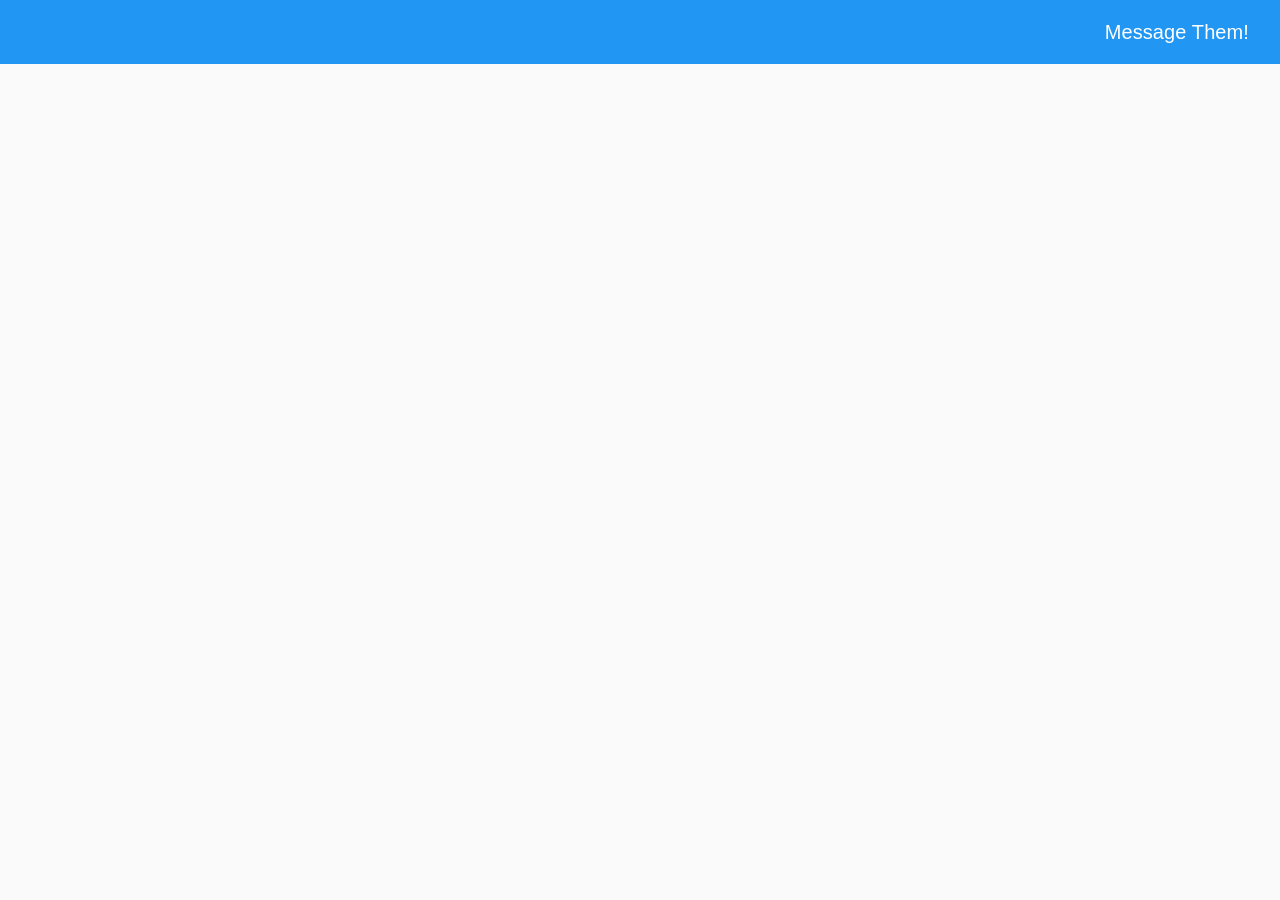
==== material-start/app/index.html @ 6c5d28f3 "rough implementation: home page created with form inputs" ====
<!DOCTYPE html>
<html lang="en" >
  <head>
    <title>DB</title>
    <meta charset="utf-8">
    <meta http-equiv="X-UA-Compatible" content="IE=edge">
    <meta name="description" content="">
    <meta name="viewport" content="initial-scale=1, maximum-scale=1, user-scalable=no" />

    <!--<link rel='stylesheet' href='http://fonts.googleapis.com/css?family=Roboto:400,500,700,400italic'>-->
    <link rel="stylesheet" href="assets/font.css">
    <link rel="stylesheet" href="../node_modules/angular-material/angular-material.css">
    <link rel="stylesheet" href="assets/app.css">
    <link rel="stylesheet" href="bower_components/font-awesome/css/font-awesome.min.css" type="text/css">
    <link rel="stylesheet" href="bower_components/bootstrap/dist/css/bootstrap.min.css" type="text/css">
    <!--<link rel="stylesheet" href="http://maxcdn.bootstrapcdn.com/bootstrap/3.3.6/css/bootstrap.min.css">-->
    <link rel="stylesheet" href="assets/bootstrap.min.css">
    <link rel="stylesheet" href="assets/material.css">

    <script src="bower_components/cropper/cropper.js"></script>
    <script src="assets/jquery.min.js"></script>
    <script src="assets/bootstrap.min.js"></script>
    <!--<script src="https://ajax.googleapis.com/ajax/libs/jquery/1.12.2/jquery.min.js"></script>-->
    <!--<script src="http://maxcdn.bootstrapcdn.com/bootstrap/3.3.6/js/bootstrap.min.js"></script>-->


    <style type="text/css">
        /**
         * Hide when Angular is not yet loaded and initialized
         */
        [ng\:cloak], [ng-cloak], [data-ng-cloak], [x-ng-cloak], .ng-cloak, .x-ng-cloak {
          display: none !important;
        }
    </style>
  </head>

  <body ng-app="myApp" layout="column" ng-controller="UserController as user" ng-cloak>
  <navbar></navbar>
    <div flex layout="row">
      <!-- <left-sidebar></left-sidebar> -->

      <md-content style="position:relative;" flex="100" id="main-content">
        <div ng-view> </div>

      </md-content>

    </div>

  </body>

  <script src="../node_modules/angular/angular.js"></script>
  <script src="../node_modules/angular-animate/angular-animate.js"></script>
  <script src="../node_modules/angular-aria/angular-aria.js"></script>
  <script src="../node_modules/angular/spin.js"></script>
  <script type="text/javascript" src="../node_modules/angular-material/angular-material.js"></script>
  <script src="./src/users/Users.js"></script>
  <script src="./src/home_page/controller/UserController.js"></script>
  <script src="./src/users/UserService.js"></script>
  <script src="./src/userProvider.js"></script>
  <script src="./src/navBarDirective.js"></script>
  <script src="bower_components/angular-route/angular-route.js"></script>

  <script type="text/javascript">

          angular
              .module('myApp', ['ngMaterial', 'users'])
              .config(function($mdThemingProvider, $mdIconProvider){

                  $mdIconProvider
                      .defaultIconSet("./assets/svg/avatars.svg", 128)
                      .icon("menu"       , "./assets/svg/menu.svg"        , 24)
                      .icon("share"      , "./assets/svg/share.svg"       , 24)
                      .icon("google_plus", "./assets/svg/google_plus.svg" , 512)
                      .icon("hangouts"   , "./assets/svg/hangouts.svg"    , 512)
                      .icon("twitter"    , "./assets/svg/twitter.svg"     , 512)
                      .icon("phone"      , "./assets/svg/phone.svg"       , 512);

                      $mdThemingProvider.theme('default')
                          .primaryPalette('blue')
                          .accentPalette('red');

              });

  </script>


</html>
---- material-start/app/assets/font.css ----
/* cyrillic-ext */
@font-face {
  font-family: 'Roboto';
  font-style: normal;
  font-weight: 400;
  src: local('Roboto'), local('Roboto-Regular'), url(http://fonts.gstatic.com/s/roboto/v15/sTdaA6j0Psb920Vjv-mrzH-_kf6ByYO6CLYdB4HQE-Y.woff2) format('woff2');
  unicode-range: U+0460-052F, U+20B4, U+2DE0-2DFF, U+A640-A69F;
}
/* cyrillic */
@font-face {
  font-family: 'Roboto';
  font-style: normal;
  font-weight: 400;
  src: local('Roboto'), local('Roboto-Regular'), url(http://fonts.gstatic.com/s/roboto/v15/uYECMKoHcO9x1wdmbyHIm3-_kf6ByYO6CLYdB4HQE-Y.woff2) format('woff2');
  unicode-range: U+0400-045F, U+0490-0491, U+04B0-04B1, U+2116;
}
/* greek-ext */
@font-face {
  font-family: 'Roboto';
  font-style: normal;
  font-weight: 400;
  src: local('Roboto'), local('Roboto-Regular'), url(http://fonts.gstatic.com/s/roboto/v15/tnj4SB6DNbdaQnsM8CFqBX-_kf6ByYO6CLYdB4HQE-Y.woff2) format('woff2');
  unicode-range: U+1F00-1FFF;
}
/* greek */
@font-face {
  font-family: 'Roboto';
  font-style: normal;
  font-weight: 400;
  src: local('Roboto'), local('Roboto-Regular'), url(http://fonts.gstatic.com/s/roboto/v15/_VYFx-s824kXq_Ul2BHqYH-_kf6ByYO6CLYdB4HQE-Y.woff2) format('woff2');
  unicode-range: U+0370-03FF;
}
/* vietnamese */
@font-face {
  font-family: 'Roboto';
  font-style: normal;
  font-weight: 400;
  src: local('Roboto'), local('Roboto-Regular'), url(http://fonts.gstatic.com/s/roboto/v15/NJ4vxlgWwWbEsv18dAhqnn-_kf6ByYO6CLYdB4HQE-Y.woff2) format('woff2');
  unicode-range: U+0102-0103, U+1EA0-1EF9, U+20AB;
}
/* latin-ext */
@font-face {
  font-family: 'Roboto';
  font-style: normal;
  font-weight: 400;
  src: local('Roboto'), local('Roboto-Regular'), url(http://fonts.gstatic.com/s/roboto/v15/Ks_cVxiCiwUWVsFWFA3Bjn-_kf6ByYO6CLYdB4HQE-Y.woff2) format('woff2');
  unicode-range: U+0100-024F, U+1E00-1EFF, U+20A0-20AB, U+20AD-20CF, U+2C60-2C7F, U+A720-A7FF;
}
/* latin */
@font-face {
  font-family: 'Roboto';
  font-style: normal;
  font-weight: 400;
  src: local('Roboto'), local('Roboto-Regular'), url(http://fonts.gstatic.com/s/roboto/v15/oMMgfZMQthOryQo9n22dcuvvDin1pK8aKteLpeZ5c0A.woff2) format('woff2');
  unicode-range: U+0000-00FF, U+0131, U+0152-0153, U+02C6, U+02DA, U+02DC, U+2000-206F, U+2074, U+20AC, U+2212, U+2215, U+E0FF, U+EFFD, U+F000;
}
/* cyrillic-ext */
@font-face {
  font-family: 'Roboto';
  font-style: normal;
  font-weight: 500;
  src: local('Roboto Medium'), local('Roboto-Medium'), url(http://fonts.gstatic.com/s/roboto/v15/ZLqKeelYbATG60EpZBSDy4X0hVgzZQUfRDuZrPvH3D8.woff2) format('woff2');
  unicode-range: U+0460-052F, U+20B4, U+2DE0-2DFF, U+A640-A69F;
}
/* cyrillic */
@font-face {
  font-family: 'Roboto';
  font-style: normal;
  font-weight: 500;
  src: local('Roboto Medium'), local('Roboto-Medium'), url(http://fonts.gstatic.com/s/roboto/v15/oHi30kwQWvpCWqAhzHcCSIX0hVgzZQUfRDuZrPvH3D8.woff2) format('woff2');
  unicode-range: U+0400-045F, U+0490-0491, U+04B0-04B1, U+2116;
}
/* greek-ext */
@font-face {
  font-family: 'Roboto';
  font-style: normal;
  font-weight: 500;
  src: local('Roboto Medium'), local('Roboto-Medium'), url(http://fonts.gstatic.com/s/roboto/v15/rGvHdJnr2l75qb0YND9NyIX0hVgzZQUfRDuZrPvH3D8.woff2) format('woff2');
  unicode-range: U+1F00-1FFF;
}
/* greek */
@font-face {
  font-family: 'Roboto';
  font-style: normal;
  font-weight: 500;
  src: local('Roboto Medium'), local('Roboto-Medium'), url(http://fonts.gstatic.com/s/roboto/v15/mx9Uck6uB63VIKFYnEMXrYX0hVgzZQUfRDuZrPvH3D8.woff2) format('woff2');
  unicode-range: U+0370-03FF;
}
/* vietnamese */
@font-face {
  font-family: 'Roboto';
  font-style: normal;
  font-weight: 500;
  src: local('Roboto Medium'), local('Roboto-Medium'), url(http://fonts.gstatic.com/s/roboto/v15/mbmhprMH69Zi6eEPBYVFhYX0hVgzZQUfRDuZrPvH3D8.woff2) format('woff2');
  unicode-range: U+0102-0103, U+1EA0-1EF9, U+20AB;
}
/* latin-ext */
@font-face {
  font-family: 'Roboto';
  font-style: normal;
  font-weight: 500;
  src: local('Roboto Medium'), local('Roboto-Medium'), url(http://fonts.gstatic.com/s/roboto/v15/oOeFwZNlrTefzLYmlVV1UIX0hVgzZQUfRDuZrPvH3D8.woff2) format('woff2');
  unicode-range: U+0100-024F, U+1E00-1EFF, U+20A0-20AB, U+20AD-20CF, U+2C60-2C7F, U+A720-A7FF;
}
/* latin */
@font-face {
  font-family: 'Roboto';
  font-style: normal;
  font-weight: 500;
  src: local('Roboto Medium'), local('Roboto-Medium'), url(http://fonts.gstatic.com/s/roboto/v15/RxZJdnzeo3R5zSexge8UUZBw1xU1rKptJj_0jans920.woff2) format('woff2');
  unicode-range: U+0000-00FF, U+0131, U+0152-0153, U+02C6, U+02DA, U+02DC, U+2000-206F, U+2074, U+20AC, U+2212, U+2215, U+E0FF, U+EFFD, U+F000;
}
/* cyrillic-ext */
@font-face {
  font-family: 'Roboto';
  font-style: normal;
  font-weight: 700;
  src: local('Roboto Bold'), local('Roboto-Bold'), url(http://fonts.gstatic.com/s/roboto/v15/77FXFjRbGzN4aCrSFhlh3oX0hVgzZQUfRDuZrPvH3D8.woff2) format('woff2');
  unicode-range: U+0460-052F, U+20B4, U+2DE0-2DFF, U+A640-A69F;
}
/* cyrillic */
@font-face {
  font-family: 'Roboto';
  font-style: normal;
  font-weight: 700;
  src: local('Roboto Bold'), local('Roboto-Bold'), url(http://fonts.gstatic.com/s/roboto/v15/isZ-wbCXNKAbnjo6_TwHToX0hVgzZQUfRDuZrPvH3D8.woff2) format('woff2');
  unicode-range: U+0400-045F, U+0490-0491, U+04B0-04B1, U+2116;
}
/* greek-ext */
@font-face {
  font-family: 'Roboto';
  font-style: normal;
  font-weight: 700;
  src: local('Roboto Bold'), local('Roboto-Bold'), url(http://fonts.gstatic.com/s/roboto/v15/UX6i4JxQDm3fVTc1CPuwqoX0hVgzZQUfRDuZrPvH3D8.woff2) format('woff2');
  unicode-range: U+1F00-1FFF;
}
/* greek */
@font-face {
  font-family: 'Roboto';
  font-style: normal;
  font-weight: 700;
  src: local('Roboto Bold'), local('Roboto-Bold'), url(http://fonts.gstatic.com/s/roboto/v15/jSN2CGVDbcVyCnfJfjSdfIX0hVgzZQUfRDuZrPvH3D8.woff2) format('woff2');
  unicode-range: U+0370-03FF;
}
/* vietnamese */
@font-face {
  font-family: 'Roboto';
  font-style: normal;
  font-weight: 700;
  src: local('Roboto Bold'), local('Roboto-Bold'), url(http://fonts.gstatic.com/s/roboto/v15/PwZc-YbIL414wB9rB1IAPYX0hVgzZQUfRDuZrPvH3D8.woff2) format('woff2');
  unicode-range: U+0102-0103, U+1EA0-1EF9, U+20AB;
}
/* latin-ext */
@font-face {
  font-family: 'Roboto';
  font-style: normal;
  font-weight: 700;
  src: local('Roboto Bold'), local('Roboto-Bold'), url(http://fonts.gstatic.com/s/roboto/v15/97uahxiqZRoncBaCEI3aW4X0hVgzZQUfRDuZrPvH3D8.woff2) format('woff2');
  unicode-range: U+0100-024F, U+1E00-1EFF, U+20A0-20AB, U+20AD-20CF, U+2C60-2C7F, U+A720-A7FF;
}
/* latin */
@font-face {
  font-family: 'Roboto';
  font-style: normal;
  font-weight: 700;
  src: local('Roboto Bold'), local('Roboto-Bold'), url(http://fonts.gstatic.com/s/roboto/v15/d-6IYplOFocCacKzxwXSOJBw1xU1rKptJj_0jans920.woff2) format('woff2');
  unicode-range: U+0000-00FF, U+0131, U+0152-0153, U+02C6, U+02DA, U+02DC, U+2000-206F, U+2074, U+20AC, U+2212, U+2215, U+E0FF, U+EFFD, U+F000;
}
/* cyrillic-ext */
@font-face {
  font-family: 'Roboto';
  font-style: italic;
  font-weight: 400;
  src: local('Roboto Italic'), local('Roboto-Italic'), url(http://fonts.gstatic.com/s/roboto/v15/WxrXJa0C3KdtC7lMafG4dRkAz4rYn47Zy2rvigWQf6w.woff2) format('woff2');
  unicode-range: U+0460-052F, U+20B4, U+2DE0-2DFF, U+A640-A69F;
}
/* cyrillic */
@font-face {
  font-family: 'Roboto';
  font-style: italic;
  font-weight: 400;
  src: local('Roboto Italic'), local('Roboto-Italic'), url(http://fonts.gstatic.com/s/roboto/v15/OpXUqTo0UgQQhGj_SFdLWBkAz4rYn47Zy2rvigWQf6w.woff2) format('woff2');
  unicode-range: U+0400-045F, U+0490-0491, U+04B0-04B1, U+2116;
}
/* greek-ext */
@font-face {
  font-family: 'Roboto';
  font-style: italic;
  font-weight: 400;
  src: local('Roboto Italic'), local('Roboto-Italic'), url(http://fonts.gstatic.com/s/roboto/v15/1hZf02POANh32k2VkgEoUBkAz4rYn47Zy2rvigWQf6w.woff2) format('woff2');
  unicode-range: U+1F00-1FFF;
}
/* greek */
@font-face {
  font-family: 'Roboto';
  font-style: italic;
  font-weight: 400;
  src: local('Roboto Italic'), local('Roboto-Italic'), url(http://fonts.gstatic.com/s/roboto/v15/cDKhRaXnQTOVbaoxwdOr9xkAz4rYn47Zy2rvigWQf6w.woff2) format('woff2');
  unicode-range: U+0370-03FF;
}
/* vietnamese */
@font-face {
  font-family: 'Roboto';
  font-style: italic;
  font-weight: 400;
  src: local('Roboto Italic'), local('Roboto-Italic'), url(http://fonts.gstatic.com/s/roboto/v15/K23cxWVTrIFD6DJsEVi07RkAz4rYn47Zy2rvigWQf6w.woff2) format('woff2');
  unicode-range: U+0102-0103, U+1EA0-1EF9, U+20AB;
}
/* latin-ext */
@font-face {
  font-family: 'Roboto';
  font-style: italic;
  font-weight: 400;
  src: local('Roboto Italic'), local('Roboto-Italic'), url(http://fonts.gstatic.com/s/roboto/v15/vSzulfKSK0LLjjfeaxcREhkAz4rYn47Zy2rvigWQf6w.woff2) format('woff2');
  unicode-range: U+0100-024F, U+1E00-1EFF, U+20A0-20AB, U+20AD-20CF, U+2C60-2C7F, U+A720-A7FF;
}
/* latin */
@font-face {
  font-family: 'Roboto';
  font-style: italic;
  font-weight: 400;
  src: local('Roboto Italic'), local('Roboto-Italic'), url(http://fonts.gstatic.com/s/roboto/v15/vPcynSL0qHq_6dX7lKVByXYhjbSpvc47ee6xR_80Hnw.woff2) format('woff2');
  unicode-range: U+0000-00FF, U+0131, U+0152-0153, U+02C6, U+02DA, U+02DC, U+2000-206F, U+2074, U+20AC, U+2212, U+2215, U+E0FF, U+EFFD, U+F000;
}
---- material-start/app/assets/app.css ----
html, body {
  font-family: 'Roboto', sans-serif;
  font-size:14px;
  height:100%;
  margin: 0px;
  padding: 0px;
  scrollbar-base-color:pink;
}


/* Toolbar area */

.menu {
  background-color: transparent;
  border: none;
  height: 38px;
  margin: 16px;
  width: 36px;
}


md-toolbar h3 {
  margin: auto;
  font-weight: 500;
}

/* Sidenav area */

md-list-item > button {
  width:100%;
  text-align:left !important;
}

  md-list .md-button.selected {
    color: #03a9f4;
  }

  md-sidenav  md-list {
    padding: 0px 0px 8px 0px;
  }


/* Primary content area */

#content {
  overflow: hidden;
}

#content  {
  padding-left: 40px;
  padding-right: 40px;
  padding-top: 5px;
}

#content .md-button.share {
  background-color: transparent;
  border: none;
  width: 48px;
  height: 48px;
  margin: 8px auto 16px 0;
  position: absolute;
  top: 10px;
  right: 25px;
}

#content md-icon.avatar {
  margin-top: 10px;
}

#content .md-button.share > md-icon {
  fill:black;
  width:36px;
  height:36px;
}

md-button.menuBtn > md-icon {
  fill:white;
  width:24px;
  height:24px;
}

#content .md-button.share:active > md-icon {
  background-color: #dadada;
  border-radius: 75%;
  padding:4px;
  transition: all 100ms ease-out 30ms;
}

#content img {
  display: block;
  height: auto;
  max-width: 500px;
}

/* Utils */

.content-wrapper {
  position: relative;
}

/* Typography support coming in 0.8.0 */

md-toolbar h1 {
  font-size: 1.250em;
  font-weight: 400;
}

.avatar {
  position: relative;
  width: 128px;
  height: 128px;
  border: 1px solid #ddd;
  border-radius: 50%;
  display: inline-block;
  overflow: hidden;
  margin: 0px;
  vertical-align: middle;
  zoom:0.70;
  transform: translateZ(0);
  -webkit-transform: scale(0.70);
  -moz-transform:scale(0.70);
}


md-bottom-sheet  md-icon {
  margin-right:20px;
}

span.name {
  font-weight: bold;
  font-size:1.1em;
  padding-left:5px;
}

.md-button.md-default-theme.md-accent, .md-button.md-accent {
    color: #1565c0;
    }

md-nav-bar.md-default-theme md-nav-ink-bar, md-nav-bar md-nav-ink-bar {
    color: #1565c0;
    background: #1565c0;
}

.chipsdemoContactChips md-content.autocomplete {
  min-height: 250px; }
  .chipsdemoContactChips md-content.autocomplete input {
    min-width: 400px; }
.chipsdemoContactChips .md-item-text.compact {
  padding-top: 8px;
  padding-bottom: 8px; }
.chipsdemoContactChips .contact-item {
  box-sizing: border-box; }
  .chipsdemoContactChips .contact-item.selected {
    opacity: 0.5; }
    .chipsdemoContactChips .contact-item.selected h3 {
      opacity: 0.5; }
  .chipsdemoContactChips .contact-item .md-list-item-text {
    padding: 14px 0;
    max-width: 190px; }
    .chipsdemoContactChips .contact-item .md-list-item-text h3 {
      margin: 0 !important;
      padding: 0;
      line-height: 1.2em !important; }
    .chipsdemoContactChips .contact-item .md-list-item-text h3, .chipsdemoContactChips .contact-item .md-list-item-text p {
      text-overflow: ellipsis;
      white-space: nowrap;
      overflow: hidden; }
  @media (min-width: 960px) {
    .chipsdemoContactChips .contact-item {
      float: left;
      width: 33%; } }
.chipsdemoContactChips md-contact-chips {
  margin-bottom: 10px; }
.chipsdemoContactChips .md-chips {
  padding: 5px 0 8px; }
.chipsdemoContactChips .fixedRows {
  height: 250px;
  overflow: hidden; }

  .md-contact-chips .md-chips md-chip .md-contact-avatar img {
  width:32px;
  }

  .checkboxdemoSelectAll .demo-legend {
    color: #3F51B5; }
  .checkboxdemoSelectAll .demo-fieldset {
    border-style: solid;
    border-width: 1px;
    height: 100%; }
  .checkboxdemoSelectAll .demo-select-all-checkboxes {
    padding-left: 30px; }

    md-checkbox ._md-label{
    width:100%;

    }

  #recent-calls:hover{
    color:#ffc107;
  }

  #recent-chats:hover{
      color:#ffc107;
    }

  #chat-conversation:hover{
    background-color:#eee;
  }

  .dialer-icons a{
    text-align: center;
  	float: left;
  	width: 38px;
  	height: 38px;
  	border: 1px solid #1565c0;
  	border-radius: 100%;
  	margin-right: 7px; /*space between*/

  }

  .dialer-icons a i{
  	font-size: 19px;
    line-height: 38px;
  	color: #909090;
  }

#callIcon{
    -webkit-transition: all 0.3s ease-in-out;
    -moz-transition: all 0.3s ease-in-out;
    -ms-transition: all 0.3s ease-in-out;
    -o-transition: all 0.3s ease-in-out;
    transition: all 0.3s ease-in-out;
}

#callIcon:hover{
    border:2px solid white;
}

#rocket{
position: relative;
-webkit-animation: mymove 5s infinite; /* Chrome, Safari, Opera */
animation: mymove 5s infinite;
}
/* Chrome, Safari, Opera */
@-webkit-keyframes mymove {
    from {left: 0px; bottom:0px;}
    to {left: 200px; bottom:400px;}
}

/* Standard syntax */
@keyframes mymove {
    from {left: 0px; bottom:0px;}
    to {left: 200px; bottom:400px;}
}

#contact-initial:hover{
    text-decoration:none;
}

#contacts-content{
    border-radius:8px;
    border: 1px solid #1565c0;
    margin-bottom:1%;
    overflow-x:hidden;
}

#contacts-card{
    background-color:white;
}

.flip-container:hover .flipper, .flip-container.hover .flipper, .flip-container.flip .flipper {
	transform: rotateY(180deg);
}

/* entire container, keeps perspective */
.flip-container {
	perspective: 1000px;
}
	/* flip the pane when hovered */
	.flip-container:hover .flipper, .flip-container.hover .flipper {
		transform: rotateY(180deg);
	}

.flip-container, .front, .back {

}

/* flip speed goes here */
.flipper {
	transition: 0.6s;
	transform-style: preserve-3d;

}

/* hide back of pane during swap */
.front, .back {
	backface-visibility: hidden;

}

/* front pane, placed above back */
.front {
	z-index: 2;
	/* for firefox 31 */
	transform: rotateY(0deg);
}

/* back, initially hidden pane */
.back {
	transform: rotateY(180deg);
}

/*Zoho */
#zoho-container{
    position: relative;
    display: inline-block;
    height: 1em; margin-top: -5%;
}

#zoho-icon{
    font-size: 16px;
}

#zoho-letter{
    font-size: 14px;
    left: 8.5%;
    top: 45%;
    font-family: sans-serif;
    font-weight: 700;
    text-align: center;
    position: absolute;
    color: white;
}

#dialer-circle:hover{
    border:2px solid #1565c0;
}

#dialer{
    margin-top:9px;
    width:30px;
    height:30px;
    -webkit-transition: all 0.3s ease-in-out;
    -moz-transition: all 0.3s ease-in-out;
    -ms-transition: all 0.3s ease-in-out;
    -o-transition: all 0.3s ease-in-out;
    transition: all 0.3s ease-in-out;
}

#dialer:hover{
    height:35px;
    width:35px;
}

#microphone{
    -webkit-transition: all 2.9s ease-in-out;
    -moz-transition: all 2.9s ease-in-out;
    -ms-transition: all 2.9s ease-in-out;
    -o-transition: all 2.9s ease-in-out;
    transition: all 2.9s ease-in-out;
}

#call-button md-icon{
    color:#1565c0;
    -webkit-transition: all 0.3s ease-in-out;
    -moz-transition: all 0.3s ease-in-out;
    -ms-transition: all 0.3s ease-in-out;
    -o-transition: all 0.3s ease-in-out;
    transition: all 0.3s ease-in-out;
}

#call-button md-icon:hover{
    color:#4caf50;
}

#call-button p{
    color:gray;
    -webkit-transition: all 0.3s ease-in-out;
    -moz-transition: all 0.3s ease-in-out;
    -ms-transition: all 0.3s ease-in-out;
    -o-transition: all 0.3s ease-in-out;
    transition: all 0.3s ease-in-out;
}

#call-button p:hover{
    color:#1565c0;
}

#dialer-image{
    width:35px;
    -webkit-transition: all 0.3s ease-in-out;
    -moz-transition: all 0.3s ease-in-out;
    -ms-transition: all 0.3s ease-in-out;
    -o-transition: all 0.3s ease-in-out;
    transition: all 0.3s ease-in-out;
}

#dialer-image:hover{
    width:40px;
}

#center-card{
    -webkit-transition: all 2s ease-in-out;
    -moz-transition: all 2s ease-in-out;
    -ms-transition: all 2s ease-in-out;
    -o-transition: all 2s ease-in-out;
    transition: all 2s ease-in-out;
}

.fade-in-out {
  transition: 0.5s ease all;
  -webkit-transition: 0.5s ease all;
}

.fade-in-out.ng-enter {
  opacity: 0;
}

.fade-in-out.ng-enter.ng-enter-active {
  opacity: 1;
}

.fade-in-out.ng-leave {
  opacity: 1;
}

.fade-in-out.ng-leave.ng-leave-active {
  opacity: 0;
}

$offset: 187;
$duration: 1.4s;

.spinner {
  animation: rotator $duration linear infinite;
}

@keyframes rotator {
  0% { transform: rotate(0deg); }
  100% { transform: rotate(270deg); }
}

.path {
  stroke-dasharray: $offset;
  stroke-dashoffset: 0;
  transform-origin: center;
  animation:
    dash $duration ease-in-out infinite,
    colors ($duration*4) ease-in-out infinite;
}

@keyframes colors {
	0% { stroke: #4285F4; }
	25% { stroke: #DE3E35; }
	50% { stroke: #F7C223; }
	75% { stroke: #1B9A59; }
  100% { stroke: #4285F4; }
}

@keyframes dash {
 0% { stroke-dashoffset: $offset; }
 50% {
   stroke-dashoffset: $offset/4;
   transform:rotate(135deg);
 }
 100% {
   stroke-dashoffset: $offset;
   transform:rotate(450deg);
 }
}


/* ICONS */

.list-unstyled {
	padding-left: 0;
	list-style: none;
}
.list-inline li {
	display: inline-block;
	padding-right: 5px;
	padding-left: 5px;
	margin-bottom: 10px;
}

/*---- Genral classes end -------*/

/*Change icons size here*/
.social-icons .fa {
	font-size: 1.2em;
}
/*Change icons circle size and color here*/
.social-icons .fa {
	width: 30px;
	height: 30px;
	line-height: 30px;
	text-align: center;
	color: #FFF;
	color: rgba(255, 255, 255, 0.8);
	-webkit-transition: all 0.3s ease-in-out;
	-moz-transition: all 0.3s ease-in-out;
	-ms-transition: all 0.3s ease-in-out;
	-o-transition: all 0.3s ease-in-out;
	transition: all 0.3s ease-in-out;
}

.social-icons.icon-circle .fa{
	border-radius: 50%;
}
.social-icons.icon-rounded .fa{
	border-radius:5px;
}
.social-icons.icon-flat .fa{
	border-radius: 0;
}

.social-icons .fa:hover, .social-icons .fa:active {
	color: #FFF;
	-webkit-box-shadow: 1px 1px 3px #333;
	-moz-box-shadow: 1px 1px 3px #333;
	box-shadow: 1px 1px 3px #333;
}
.social-icons.icon-zoom .fa:hover, .social-icons.icon-zoom .fa:active {
 	-webkit-transform: scale(1.1);
	-moz-transform: scale(1.1);
	-ms-transform: scale(1.1);
	-o-transform: scale(1.1);
	transform: scale(1.1);
}
.social-icons.icon-rotate .fa:hover, .social-icons.icon-rotate .fa:active {
	-webkit-transform: scale(1.1) rotate(360deg);
	-moz-transform: scale(1.1) rotate(360deg);
	-ms-transform: scale(1.1) rotate(360deg);
	-o-transform: scale(1.1) rotate(360deg);
	transform: scale(1.1) rotate(360deg);
}

.social-icons .fa-adn{background-color:#504e54;}
.social-icons .fa-apple{background-color:#aeb5c5;}
.social-icons .fa-android{background-color:#A5C63B;}
.social-icons .fa-bitbucket,.social-icons .fa-bitbucket-square{background-color:#003366;}
.social-icons .fa-bitcoin,.social-icons .fa-btc{background-color:#F7931A;}
.social-icons .fa-css3{background-color:#1572B7;}
.social-icons .fa-dribbble{background-color:#F46899;}
.social-icons .fa-dropbox{background-color:#018BD3;}
.social-icons .fa-facebook,.social-icons .fa-facebook-square{background-color:#3C599F;}
.social-icons .fa-flickr{background-color:#FF0084;}
.social-icons .fa-foursquare{background-color:#0086BE;}
.social-icons .fa-github,.social-icons .fa-github-alt,.social-icons .fa-github-square{background-color:#070709;}
.social-icons .fa-google-plus,.social-icons .fa-google-plus-square{background-color:#CF3D2E;}
.social-icons .fa-html5{background-color:#E54D26;}
.social-icons .fa-instagram{background-color:#A1755C;}
.social-icons .fa-linkedin,.social-icons .fa-linkedin-square{background-color:#0085AE;}
.social-icons .fa-linux{background-color:#FBC002;color:#333;}
.social-icons .fa-maxcdn{background-color:#F6AE1C;}
.social-icons .fa-pagelines{background-color:#241E20;color:#3984EA;}
.social-icons .fa-pinterest,.social-icons .fa-pinterest-square{background-color:#CC2127;}
.social-icons .fa-renren{background-color:#025DAC;}
.social-icons .fa-skype{background-color:#01AEF2;}
.social-icons .fa-stack-exchange{background-color:#245590;}
.social-icons .fa-stack-overflow{background-color:#FF7300;}
.social-icons .fa-trello{background-color:#265A7F;}
.social-icons .fa-tumblr,.social-icons .fa-tumblr-square{background-color:#314E6C;}
.social-icons .fa-twitter,.social-icons .fa-twitter-square{background-color:#32CCFE;}
.social-icons .fa-vimeo-square{background-color:#229ACC;}
.social-icons .fa-vk{background-color:#375474;}
.social-icons .fa-weibo{background-color:#D72B2B;}
.social-icons .fa-windows{background-color:#12B6F3;}
.social-icons .fa-xing,.social-icons .fa-xing-square{background-color:#00555C;}
.social-icons .fa-youtube,.social-icons .fa-youtube-play,.social-icons .fa-youtube-square{background-color:#C52F30;}
---- material-start/app/assets/material.css ----
.md-virtual-repeat-container.md-autocomplete-suggestions-container{
    z-index: 8000;
}
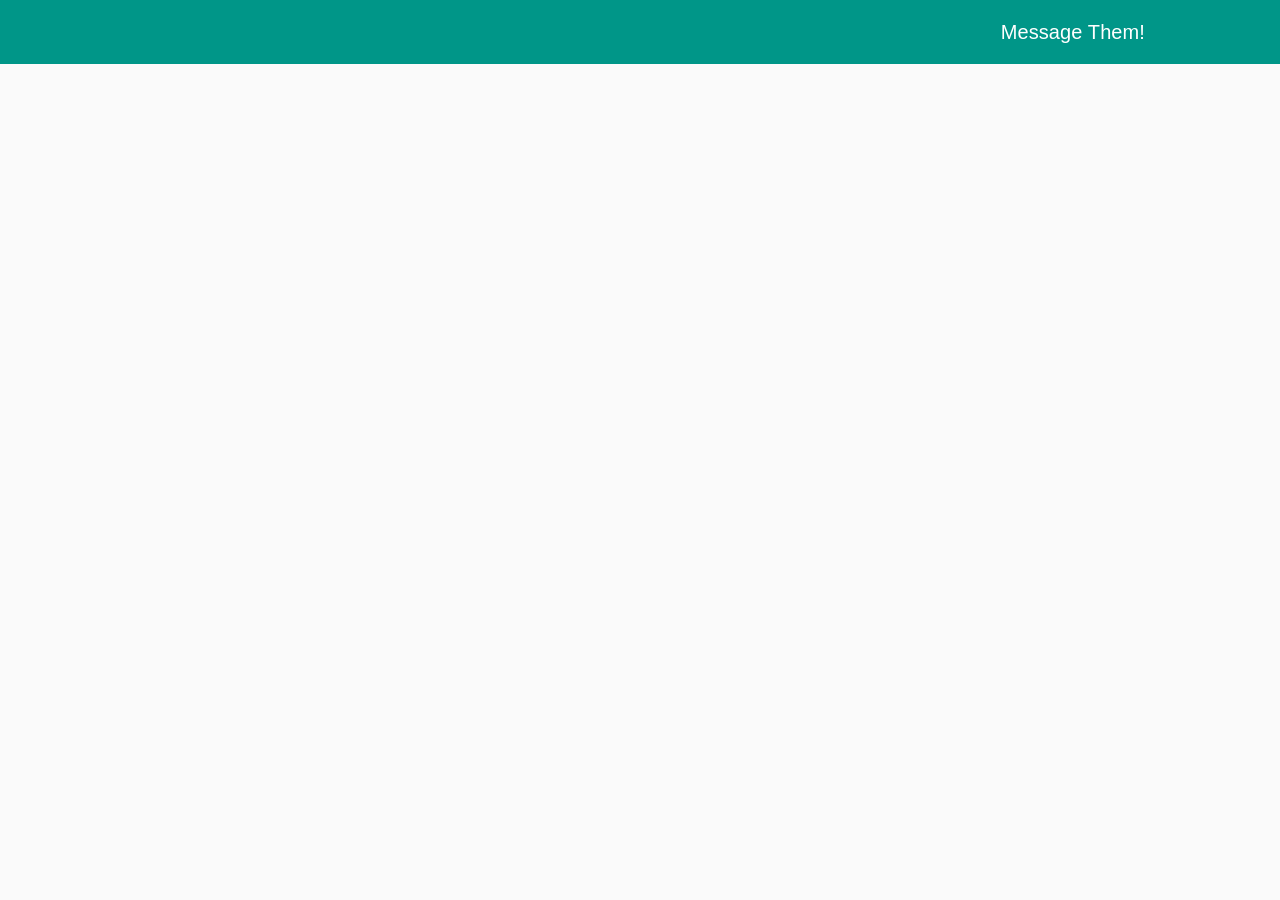
==== commit b9288d05: "button disabling and name/email/message validation" ====
--- a/material-start/app/index.html
+++ b/material-start/app/index.html
@@ -54,7 +54,7 @@
   <script src="../node_modules/angular/spin.js"></script>
   <script type="text/javascript" src="../node_modules/angular-material/angular-material.js"></script>
   <script src="./src/users/Users.js"></script>
-  <script src="./src/home_page/controller/UserController.js"></script>
+  <script src="./src/users/UserController.js"></script>
   <script src="./src/users/UserService.js"></script>
   <script src="./src/userProvider.js"></script>
   <script src="./src/navBarDirective.js"></script>
@@ -76,8 +76,8 @@
                       .icon("phone"      , "./assets/svg/phone.svg"       , 512);
 
                       $mdThemingProvider.theme('default')
-                          .primaryPalette('blue')
-                          .accentPalette('red');
+                          .primaryPalette('teal')
+                          .accentPalette('teal');
 
               });
 
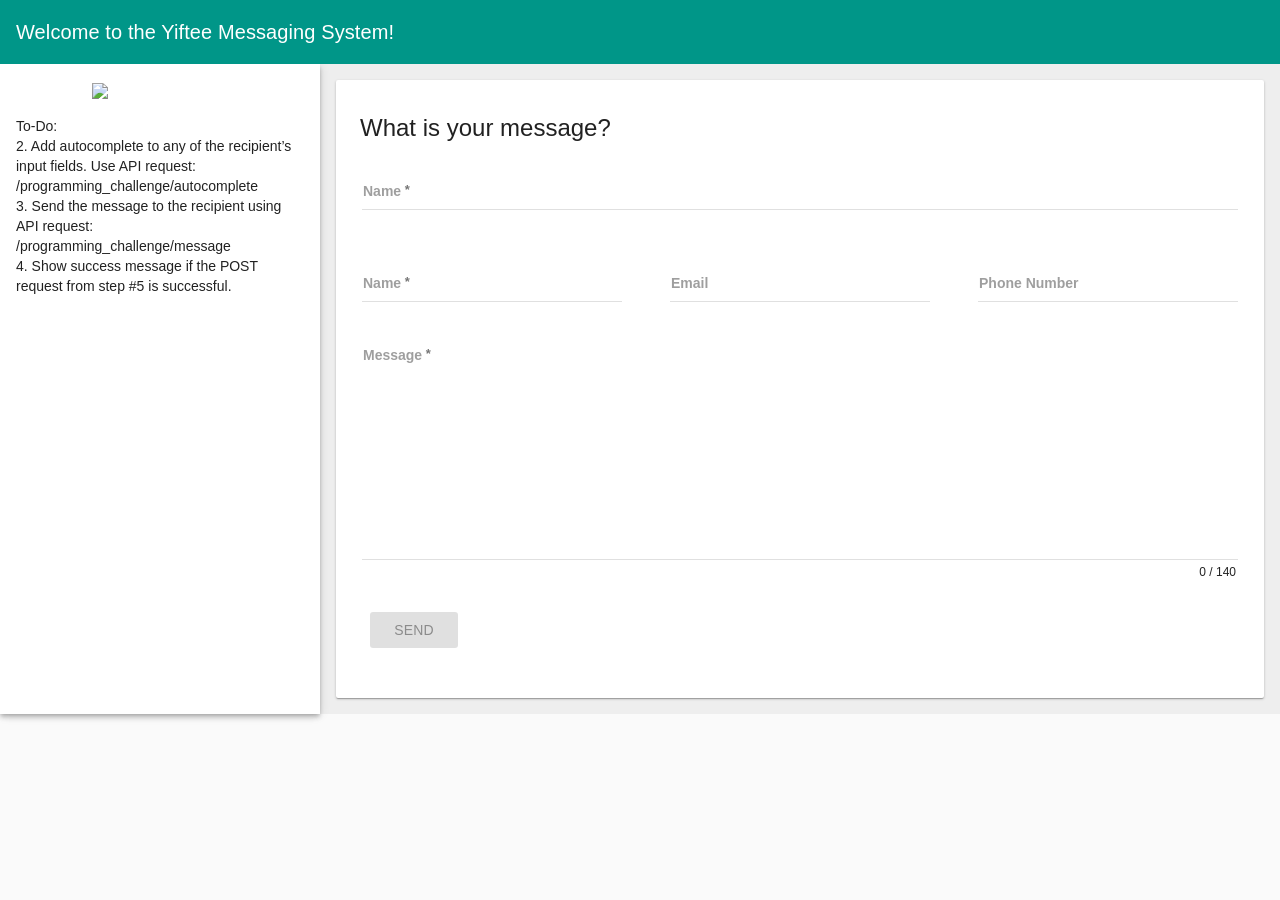
==== commit 8d26298e: "validations almost done and autocomplete is underway" ====
--- a/material-start/app/index.html
+++ b/material-start/app/index.html
@@ -1,7 +1,7 @@
 <!DOCTYPE html>
 <html lang="en" >
   <head>
-    <title>DB</title>
+    <title>YMS</title>
     <meta charset="utf-8">
     <meta http-equiv="X-UA-Compatible" content="IE=edge">
     <meta name="description" content="">
@@ -59,6 +59,7 @@
   <script src="./src/userProvider.js"></script>
   <script src="./src/navBarDirective.js"></script>
   <script src="bower_components/angular-route/angular-route.js"></script>
+  <script src="./src/services/userService.js"></script>
 
   <script type="text/javascript">
 
@@ -77,7 +78,7 @@
 
                       $mdThemingProvider.theme('default')
                           .primaryPalette('teal')
-                          .accentPalette('teal');
+                          .accentPalette('orange');
 
               });
 
--- a/material-start/app/assets/app.css
+++ b/material-start/app/assets/app.css
@@ -469,6 +469,24 @@
  }
 }
 
+.autocomplete-custom-template li {
+  border-bottom: 1px solid #ccc;
+  height: auto;
+  padding-top: 8px;
+  padding-bottom: 8px;
+  white-space: normal; }
+
+.autocomplete-custom-template li:last-child {
+  border-bottom-width: 0; }
+
+.autocomplete-custom-template .item-title,
+.autocomplete-custom-template .item-metadata {
+  display: block;
+  line-height: 2; }
+
+.autocomplete-custom-template .item-title md-icon {
+  height: 18px;
+  width: 18px; }
 
 /* ICONS */
 
@@ -568,4 +586,3 @@
 .social-icons .fa-windows{background-color:#12B6F3;}
 .social-icons .fa-xing,.social-icons .fa-xing-square{background-color:#00555C;}
 .social-icons .fa-youtube,.social-icons .fa-youtube-play,.social-icons .fa-youtube-square{background-color:#C52F30;}
-
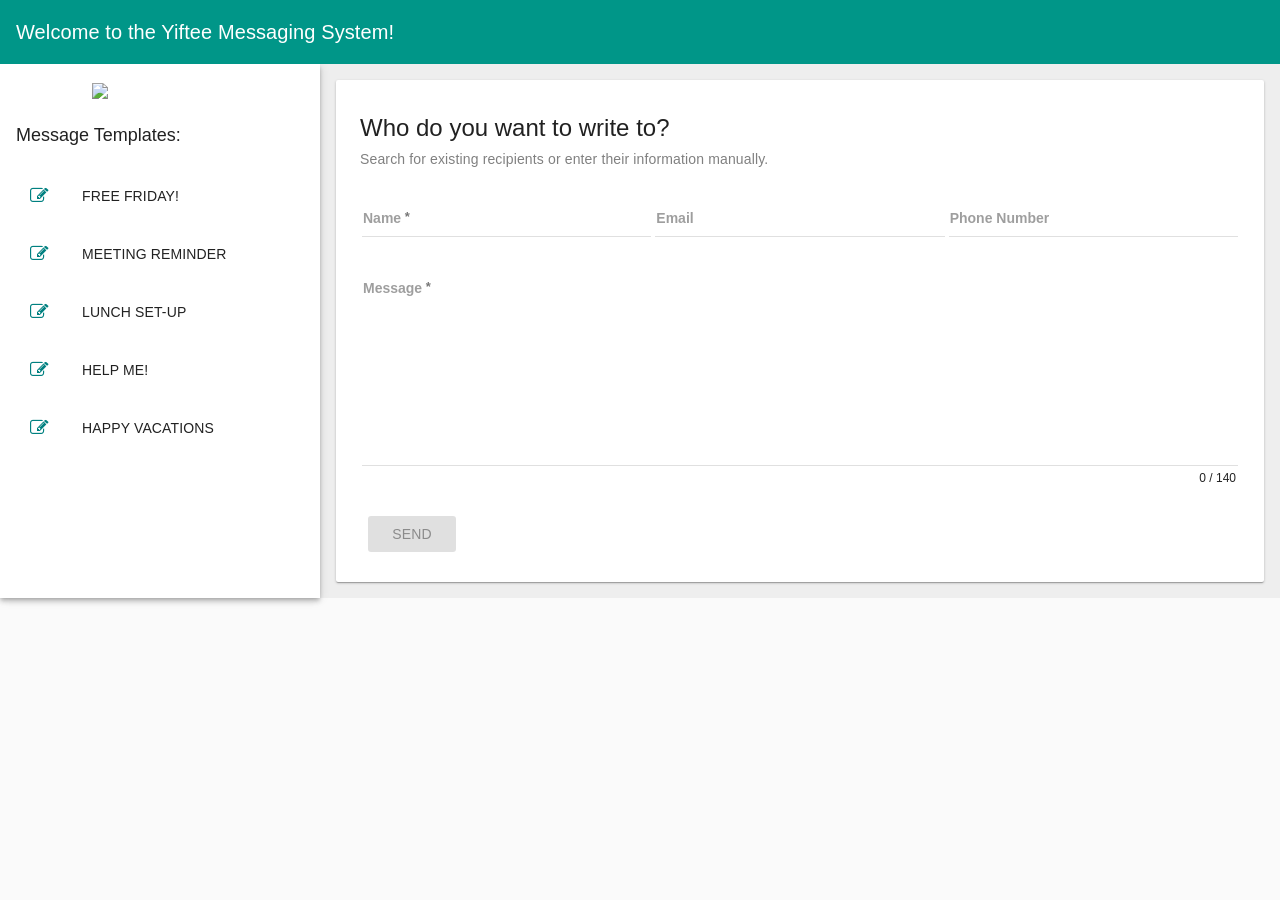
==== commit 1fce67ef: "autocomplete, send message request with feedback, and message templates finished. eveything document" ====
--- a/material-start/app/index.html
+++ b/material-start/app/index.html
@@ -7,22 +7,17 @@
     <meta name="description" content="">
     <meta name="viewport" content="initial-scale=1, maximum-scale=1, user-scalable=no" />
 
-    <!--<link rel='stylesheet' href='http://fonts.googleapis.com/css?family=Roboto:400,500,700,400italic'>-->
     <link rel="stylesheet" href="assets/font.css">
     <link rel="stylesheet" href="../node_modules/angular-material/angular-material.css">
     <link rel="stylesheet" href="assets/app.css">
     <link rel="stylesheet" href="bower_components/font-awesome/css/font-awesome.min.css" type="text/css">
     <link rel="stylesheet" href="bower_components/bootstrap/dist/css/bootstrap.min.css" type="text/css">
-    <!--<link rel="stylesheet" href="http://maxcdn.bootstrapcdn.com/bootstrap/3.3.6/css/bootstrap.min.css">-->
     <link rel="stylesheet" href="assets/bootstrap.min.css">
     <link rel="stylesheet" href="assets/material.css">
 
     <script src="bower_components/cropper/cropper.js"></script>
     <script src="assets/jquery.min.js"></script>
     <script src="assets/bootstrap.min.js"></script>
-    <!--<script src="https://ajax.googleapis.com/ajax/libs/jquery/1.12.2/jquery.min.js"></script>-->
-    <!--<script src="http://maxcdn.bootstrapcdn.com/bootstrap/3.3.6/js/bootstrap.min.js"></script>-->
-
 
     <style type="text/css">
         /**
@@ -37,7 +32,6 @@
   <body ng-app="myApp" layout="column" ng-controller="UserController as user" ng-cloak>
   <navbar></navbar>
     <div flex layout="row">
-      <!-- <left-sidebar></left-sidebar> -->
 
       <md-content style="position:relative;" flex="100" id="main-content">
         <div ng-view> </div>
@@ -60,6 +54,11 @@
   <script src="./src/navBarDirective.js"></script>
   <script src="bower_components/angular-route/angular-route.js"></script>
   <script src="./src/services/userService.js"></script>
+  <script src="./src/services/messageService.js"></script>
+  <link rel='stylesheet' href='bower_components/bootstrap-sweetalert/dist/sweetalert.css'>
+  <link rel="stylesheet" href="bower_components/sweetalert2/dist/sweetalert2.css">
+  <script rel='stylesheet' src='bower_components/bootstrap-sweetalert/dist/sweetalert.js'></script>
+
 
   <script type="text/javascript">
 
--- a/material-start/app/assets/app.css
+++ b/material-start/app/assets/app.css
@@ -482,6 +482,7 @@
 .autocomplete-custom-template .item-title,
 .autocomplete-custom-template .item-metadata {
   display: block;
+  font-size: 90%;
   line-height: 2; }
 
 .autocomplete-custom-template .item-title md-icon {
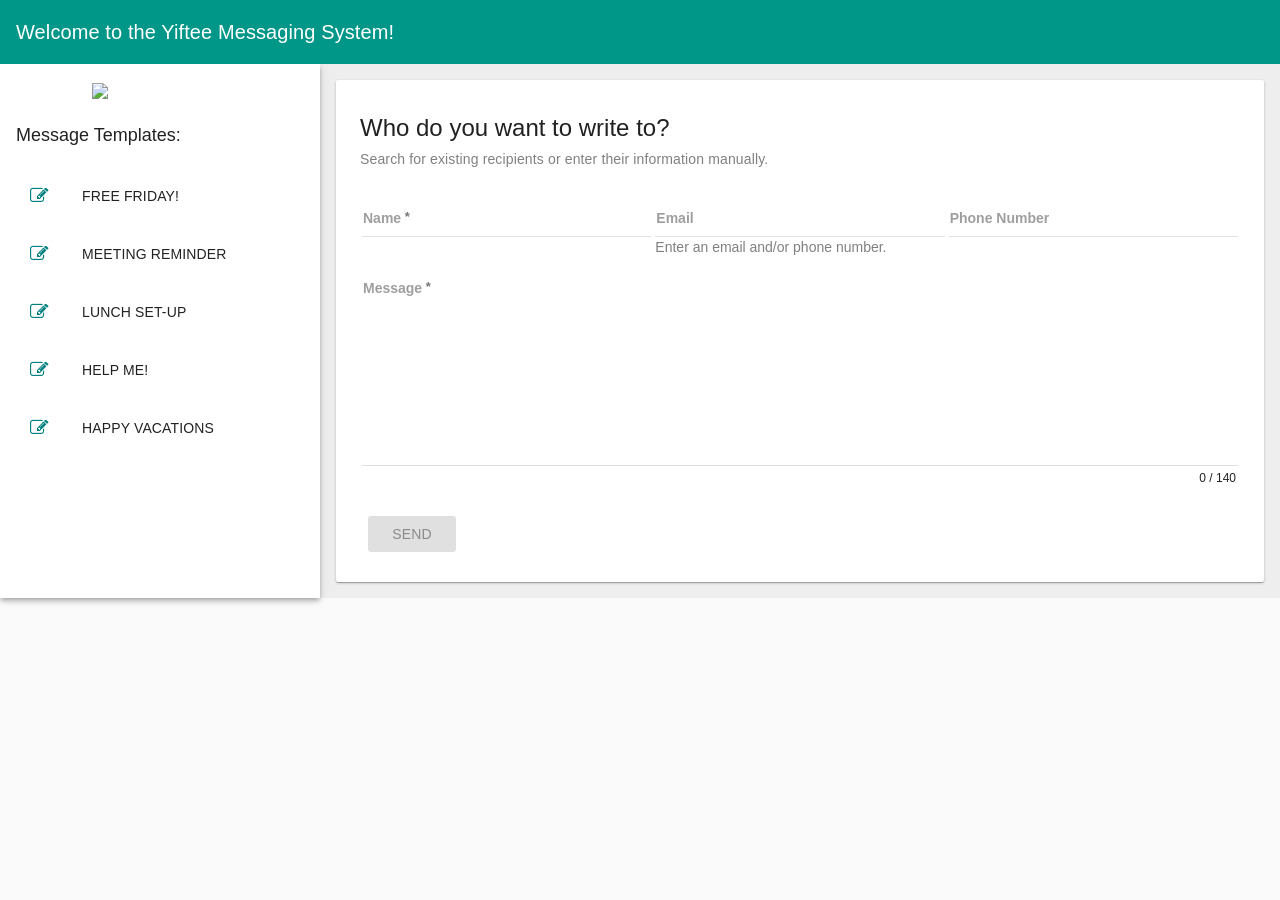
==== commit 286cc4f7: "working with the email/phone validation" ====
--- a/material-start/app/index.html
+++ b/material-start/app/index.html
@@ -29,7 +29,7 @@
     </style>
   </head>
 
-  <body ng-app="myApp" layout="column" ng-controller="UserController as user" ng-cloak>
+  <body ng-app="myApp" layout="column" ng-controller="AppController as ctrl" ng-cloak>
   <navbar></navbar>
     <div flex layout="row">
 
@@ -47,9 +47,8 @@
   <script src="../node_modules/angular-aria/angular-aria.js"></script>
   <script src="../node_modules/angular/spin.js"></script>
   <script type="text/javascript" src="../node_modules/angular-material/angular-material.js"></script>
-  <script src="./src/users/Users.js"></script>
-  <script src="./src/users/UserController.js"></script>
-  <script src="./src/users/UserService.js"></script>
+  <script src="./src/controller/app.js"></script>
+  <script src="./src/controller/AppController.js"></script>
   <script src="./src/userProvider.js"></script>
   <script src="./src/navBarDirective.js"></script>
   <script src="bower_components/angular-route/angular-route.js"></script>
@@ -63,7 +62,7 @@
   <script type="text/javascript">
 
           angular
-              .module('myApp', ['ngMaterial', 'users'])
+              .module('myApp', ['ngMaterial', 'apps'])
               .config(function($mdThemingProvider, $mdIconProvider){
 
                   $mdIconProvider
